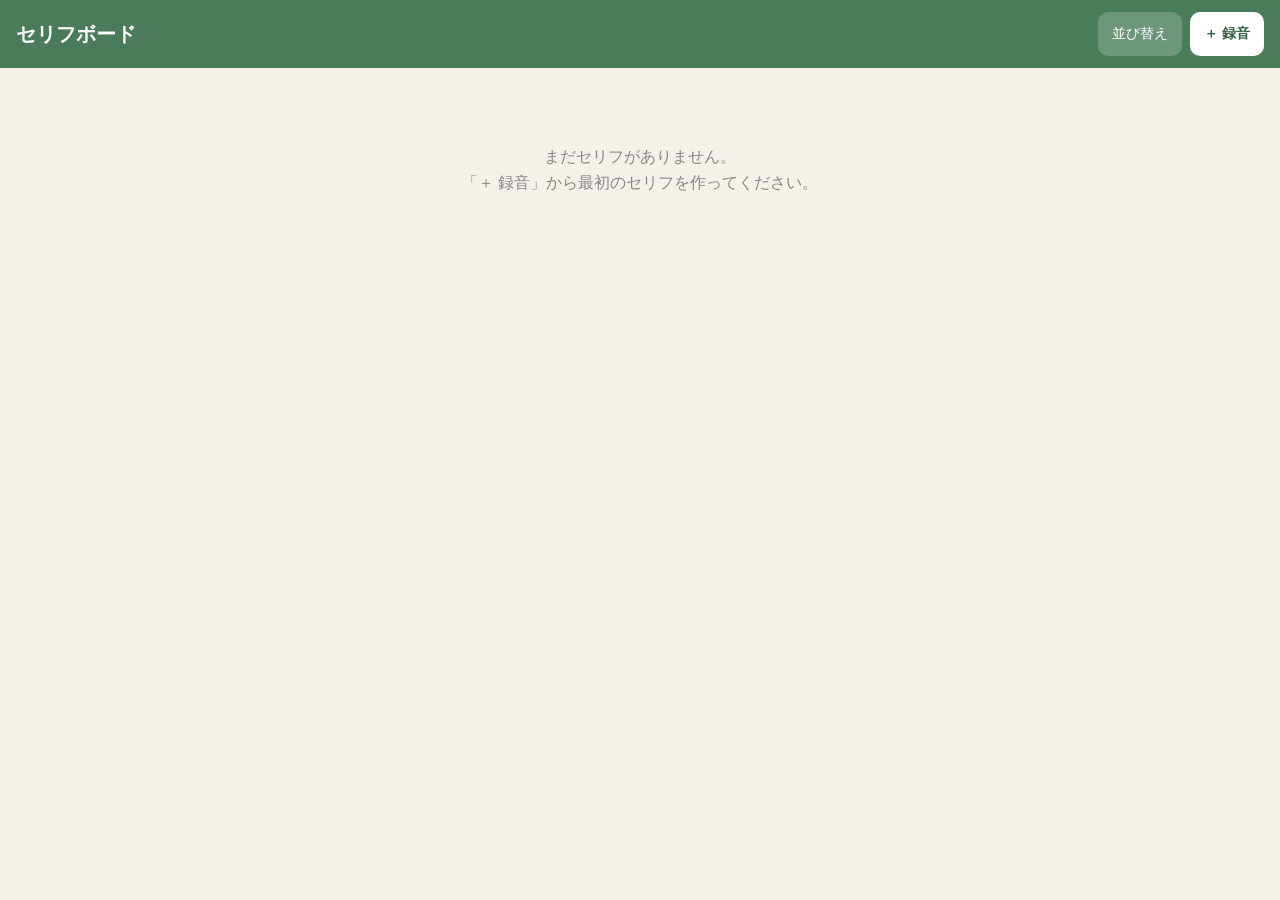
==== index.html @ dd0c2216 "セリフボードPWA MVP実装 録音・保存・再生・長押し編集・並び替えの基本機能一式。  Co-Authored-By: Claude Sonnet 5 <noreply@anthropic.com>" ====
<!DOCTYPE html>
<html lang="ja">
<head>
<meta charset="UTF-8">
<meta name="viewport" content="width=device-width, initial-scale=1, viewport-fit=cover, user-scalable=no">
<meta name="robots" content="noindex, nofollow">
<title>セリフボード</title>
<link rel="manifest" href="manifest.json">
<link rel="apple-touch-icon" href="apple-touch-icon.png">
<meta name="apple-mobile-web-app-capable" content="yes">
<meta name="apple-mobile-web-app-status-bar-style" content="black-translucent">
<meta name="theme-color" content="#4A7C59">
<link rel="stylesheet" href="style.css">
</head>
<body>

<header class="app-header">
  <h1>セリフボード</h1>
  <div class="header-buttons">
    <button id="sortModeBtn" class="header-btn" type="button">並び替え</button>
    <button id="recordOpenBtn" class="header-btn header-btn-primary" type="button">＋ 録音</button>
  </div>
</header>

<main>
  <div id="grid" class="grid"></div>
  <p id="emptyMessage" class="empty-message" hidden>
    まだセリフがありません。<br>「＋ 録音」から最初のセリフを作ってください。
  </p>
</main>

<!-- 録音モーダル -->
<div id="recordModal" class="modal-overlay" hidden>
  <div class="modal">
    <h2 id="recordModalTitle">新しいセリフを録音</h2>

    <div id="recordStageIdle" class="record-stage">
      <button id="startRecBtn" class="big-btn record-btn" type="button">● 録音開始</button>
    </div>

    <div id="recordStageRecording" class="record-stage" hidden>
      <p class="rec-timer"><span id="recTimer">0:00</span> 録音中…</p>
      <button id="stopRecBtn" class="big-btn stop-btn" type="button">■ 停止</button>
    </div>

    <div id="recordStagePreview" class="record-stage" hidden>
      <audio id="previewAudio" controls></audio>
      <label class="field-label" for="phraseNameInput">セリフの名前</label>
      <input id="phraseNameInput" type="text" maxlength="20" placeholder="例：歯磨きして">
      <div class="modal-actions">
        <button id="retakeBtn" class="text-btn" type="button">録り直す</button>
        <button id="saveBtn" class="big-btn save-btn" type="button">保存</button>
      </div>
    </div>

    <p id="recordError" class="error-message" hidden></p>
    <button id="recordCancelBtn" class="text-btn modal-close" type="button">キャンセル</button>
  </div>
</div>

<!-- 編集モーダル（長押しで開く） -->
<div id="editModal" class="modal-overlay" hidden>
  <div class="modal">
    <h2>セリフを編集</h2>
    <label class="field-label" for="editNameInput">名前</label>
    <input id="editNameInput" type="text" maxlength="20">
    <div class="modal-actions modal-actions-column">
      <button id="editSaveNameBtn" class="big-btn save-btn" type="button">名前を保存</button>
      <button id="editRetakeBtn" class="big-btn" type="button">録り直す</button>
      <button id="editDeleteBtn" class="big-btn delete-btn" type="button">削除</button>
    </div>
    <button id="editCloseBtn" class="text-btn modal-close" type="button">閉じる</button>
  </div>
</div>

<script src="app.js"></script>
</body>
</html>
---- style.css ----
:root {
  --green: #4A7C59;
  --green-dark: #3a6247;
  --bg: #f4f1ea;
  --danger: #c0392b;
  --text: #2b2b2b;
}

* { box-sizing: border-box; }

body {
  margin: 0;
  font-family: -apple-system, BlinkMacSystemFont, "Hiragino Sans", "Yu Gothic", sans-serif;
  background: var(--bg);
  color: var(--text);
  /* iOSのノッチ/ホームバー分の余白を確保 */
  padding: env(safe-area-inset-top) env(safe-area-inset-right) env(safe-area-inset-bottom) env(safe-area-inset-left);
  -webkit-tap-highlight-color: transparent;
  user-select: none;
}

.app-header {
  display: flex;
  align-items: center;
  justify-content: space-between;
  padding: 12px 16px;
  background: var(--green);
  color: white;
}

.app-header h1 {
  font-size: 20px;
  margin: 0;
}

.header-buttons {
  display: flex;
  gap: 8px;
}

.header-btn {
  border: none;
  border-radius: 10px;
  padding: 10px 14px;
  font-size: 14px;
  background: rgba(255,255,255,0.2);
  color: white;
  min-height: 44px;
}

.header-btn.active {
  background: white;
  color: var(--green-dark);
  font-weight: bold;
}

.header-btn-primary {
  background: white;
  color: var(--green-dark);
  font-weight: bold;
}

main {
  padding: 16px;
}

.grid {
  display: grid;
  grid-template-columns: repeat(auto-fill, minmax(130px, 1fr));
  gap: 14px;
}

.phrase-btn {
  min-height: 90px;
  min-width: 60px;
  border: none;
  border-radius: 16px;
  background: white;
  box-shadow: 0 2px 6px rgba(0,0,0,0.12);
  font-size: 18px;
  font-weight: bold;
  color: var(--text);
  padding: 10px;
  display: flex;
  align-items: center;
  justify-content: center;
  text-align: center;
  word-break: break-word;
  line-height: 1.3;
  touch-action: manipulation;
}

/* 押した瞬間わかりやすく縮ませて反応速度を体感させる */
.phrase-btn:active {
  transform: scale(0.94);
  background: #eef7f0;
}

.phrase-cell {
  position: relative;
}

.sort-arrows {
  display: none;
  position: absolute;
  top: -8px;
  right: -8px;
  flex-direction: column;
  gap: 4px;
  z-index: 2;
}

.sort-mode .sort-arrows {
  display: flex;
}

.sort-arrow-btn {
  width: 34px;
  height: 34px;
  border-radius: 50%;
  border: none;
  background: var(--green);
  color: white;
  font-size: 16px;
  box-shadow: 0 2px 4px rgba(0,0,0,0.2);
}

.empty-message {
  text-align: center;
  color: #888;
  margin-top: 60px;
  line-height: 1.6;
}

/* モーダル */
.modal-overlay {
  position: fixed;
  inset: 0;
  background: rgba(0,0,0,0.5);
  display: flex;
  align-items: flex-end;
  z-index: 10;
}

/* hidden属性はUAスタイルの詳細度が低く、上のdisplay:flexに負けて
   表示されっぱなしになるため、ここで明示的に上書きする */
.modal-overlay[hidden] {
  display: none;
}

.modal {
  background: white;
  width: 100%;
  border-radius: 20px 20px 0 0;
  padding: 20px 20px calc(24px + env(safe-area-inset-bottom));
  display: flex;
  flex-direction: column;
  gap: 14px;
}

.modal h2 {
  margin: 0;
  font-size: 18px;
}

.record-stage {
  display: flex;
  flex-direction: column;
  align-items: center;
  gap: 14px;
}

.record-stage[hidden] {
  display: none;
}

.big-btn {
  width: 100%;
  min-height: 56px;
  border-radius: 14px;
  border: none;
  font-size: 18px;
  font-weight: bold;
  color: white;
  background: var(--green);
}

.record-btn { background: var(--danger); }
.stop-btn { background: var(--danger); }
.save-btn { background: var(--green); }
.delete-btn { background: var(--danger); }

.rec-timer {
  font-size: 22px;
  font-weight: bold;
}

.field-label {
  font-size: 14px;
  color: #555;
}

#phraseNameInput, #editNameInput {
  width: 100%;
  min-height: 48px;
  font-size: 16px;
  padding: 10px 12px;
  border: 1px solid #ccc;
  border-radius: 10px;
}

.modal-actions {
  display: flex;
  gap: 10px;
}

.modal-actions-column {
  flex-direction: column;
}

.text-btn {
  background: none;
  border: none;
  color: var(--green-dark);
  font-size: 15px;
  padding: 10px;
  min-height: 44px;
}

.modal-close {
  align-self: center;
  color: #888;
}

.error-message {
  color: var(--danger);
  font-size: 14px;
  text-align: center;
}

audio {
  width: 100%;
}
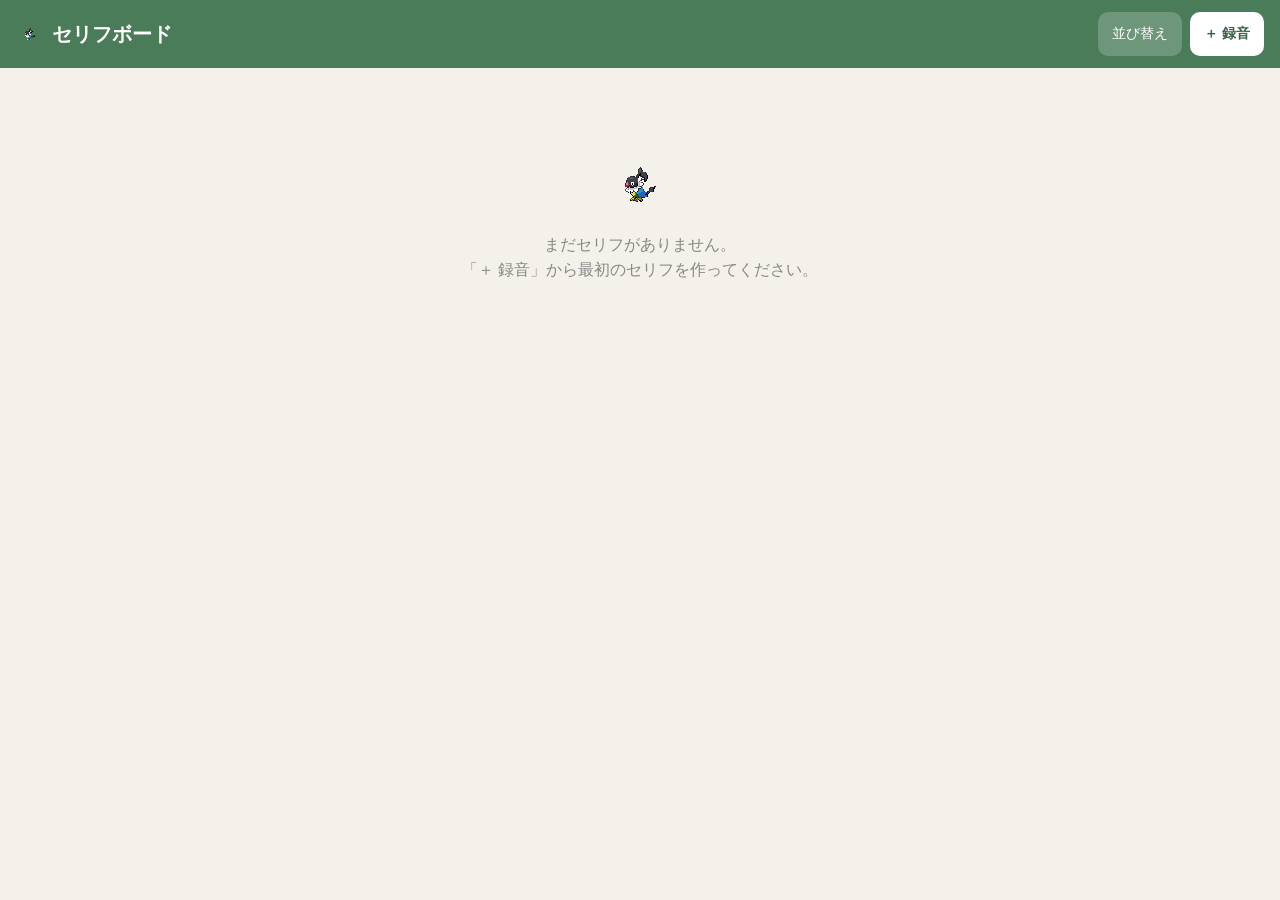
==== commit d670ae6f: "ぺラップのドット絵を追加 ヘッダー・録音中・空状態の3箇所にマスコットとして配置。PokeAPIのドット絵素材を使用。  Co-Authored-By: Claude Sonnet 5 <norepl" ====
--- a/index.html
+++ b/index.html
@@ -15,7 +15,7 @@
 <body>
 
 <header class="app-header">
-  <h1>セリフボード</h1>
+  <h1><img src="perap.png" alt="ぺラップ" class="perap-icon perap-header">セリフボード</h1>
   <div class="header-buttons">
     <button id="sortModeBtn" class="header-btn" type="button">並び替え</button>
     <button id="recordOpenBtn" class="header-btn header-btn-primary" type="button">＋ 録音</button>
@@ -25,6 +25,7 @@
 <main>
   <div id="grid" class="grid"></div>
   <p id="emptyMessage" class="empty-message" hidden>
+    <img src="perap.png" alt="ぺラップ" class="perap-icon perap-empty"><br>
     まだセリフがありません。<br>「＋ 録音」から最初のセリフを作ってください。
   </p>
 </main>
@@ -39,6 +40,7 @@
     </div>
 
     <div id="recordStageRecording" class="record-stage" hidden>
+      <img src="perap.png" alt="ぺラップ" class="perap-icon perap-recording">
       <p class="rec-timer"><span id="recTimer">0:00</span> 録音中…</p>
       <button id="stopRecBtn" class="big-btn stop-btn" type="button">■ 停止</button>
     </div>
--- a/style.css
+++ b/style.css
@@ -31,6 +31,29 @@
 .app-header h1 {
   font-size: 20px;
   margin: 0;
+  display: flex;
+  align-items: center;
+  gap: 8px;
+}
+
+/* ドット絵はブラウザの補間でぼやけるのでpixelatedで解像度を保つ */
+.perap-icon {
+  image-rendering: pixelated;
+}
+
+.perap-header {
+  width: 28px;
+  height: 28px;
+}
+
+.perap-recording {
+  width: 64px;
+  height: 64px;
+}
+
+.perap-empty {
+  width: 80px;
+  height: 80px;
 }
 
 .header-buttons {
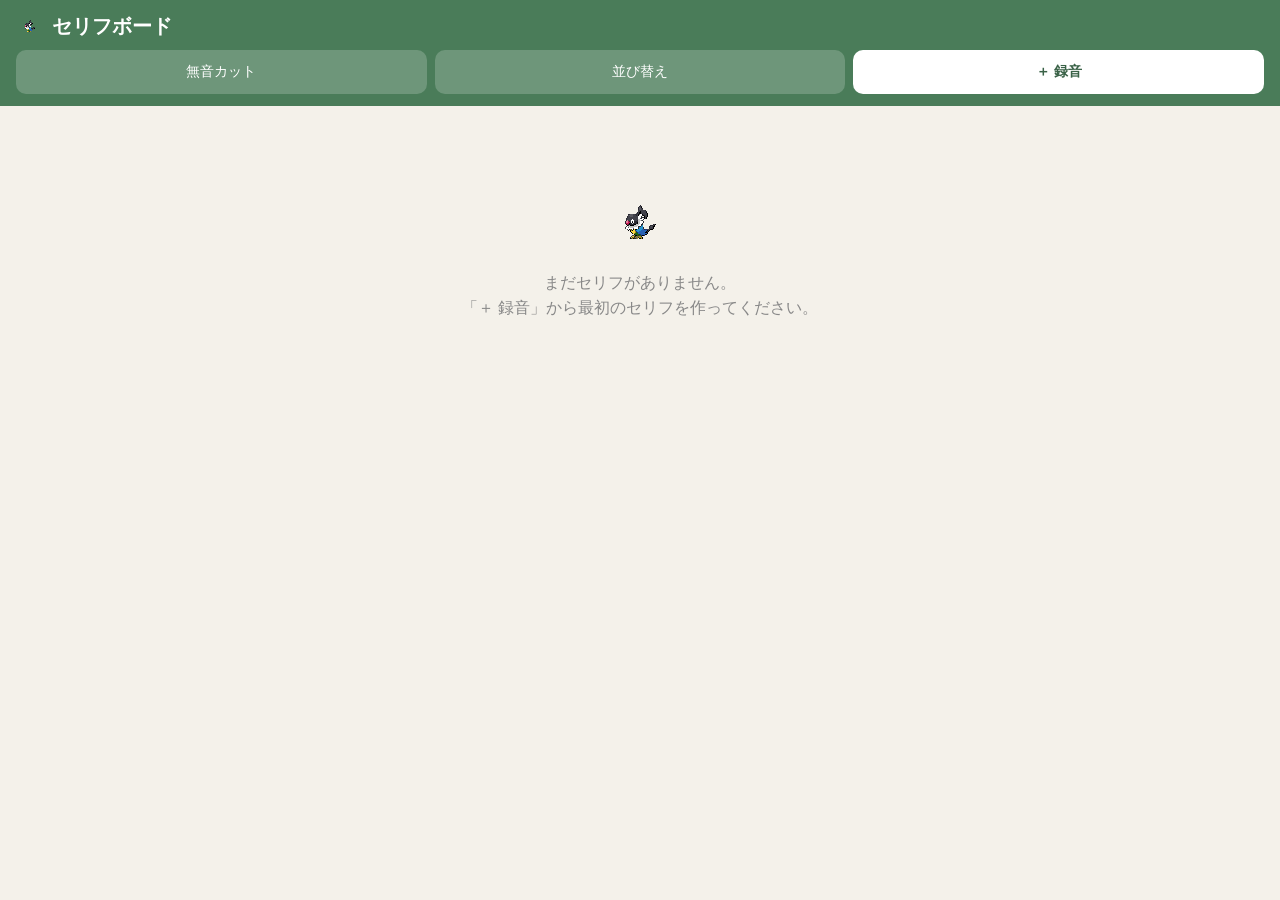
==== commit 96a7218f: "既存録音を一括で無音カットするボタンを追加 無音カット機能追加前に保存した録音には自動適用されないため、ヘッダーの「無音カット」ボタンで保存済み全件にまとめてかけ直せるようにした。ボタンが3つになった" ====
--- a/index.html
+++ b/index.html
@@ -17,6 +17,7 @@
 <header class="app-header">
   <h1><img src="perap.png" alt="ぺラップ" class="perap-icon perap-header">セリフボード</h1>
   <div class="header-buttons">
+    <button id="trimAllBtn" class="header-btn" type="button">無音カット</button>
     <button id="sortModeBtn" class="header-btn" type="button">並び替え</button>
     <button id="recordOpenBtn" class="header-btn header-btn-primary" type="button">＋ 録音</button>
   </div>
--- a/style.css
+++ b/style.css
@@ -21,8 +21,8 @@
 
 .app-header {
   display: flex;
-  align-items: center;
-  justify-content: space-between;
+  flex-direction: column;
+  gap: 10px;
   padding: 12px 16px;
   background: var(--green);
   color: white;
@@ -59,6 +59,10 @@
 .header-buttons {
   display: flex;
   gap: 8px;
+}
+
+.header-buttons .header-btn {
+  flex: 1;
 }
 
 .header-btn {
@@ -119,6 +123,17 @@
   background: #eef7f0;
 }
 
+/* ループ再生中は枠を光らせて、もう一度押せば止まることが分かるようにする */
+.phrase-btn.playing {
+  box-shadow: 0 0 0 3px var(--green), 0 2px 6px rgba(0,0,0,0.12);
+  animation: playing-pulse 1s ease-in-out infinite;
+}
+
+@keyframes playing-pulse {
+  0%, 100% { background: white; }
+  50% { background: #eef7f0; }
+}
+
 .phrase-cell {
   position: relative;
 }
